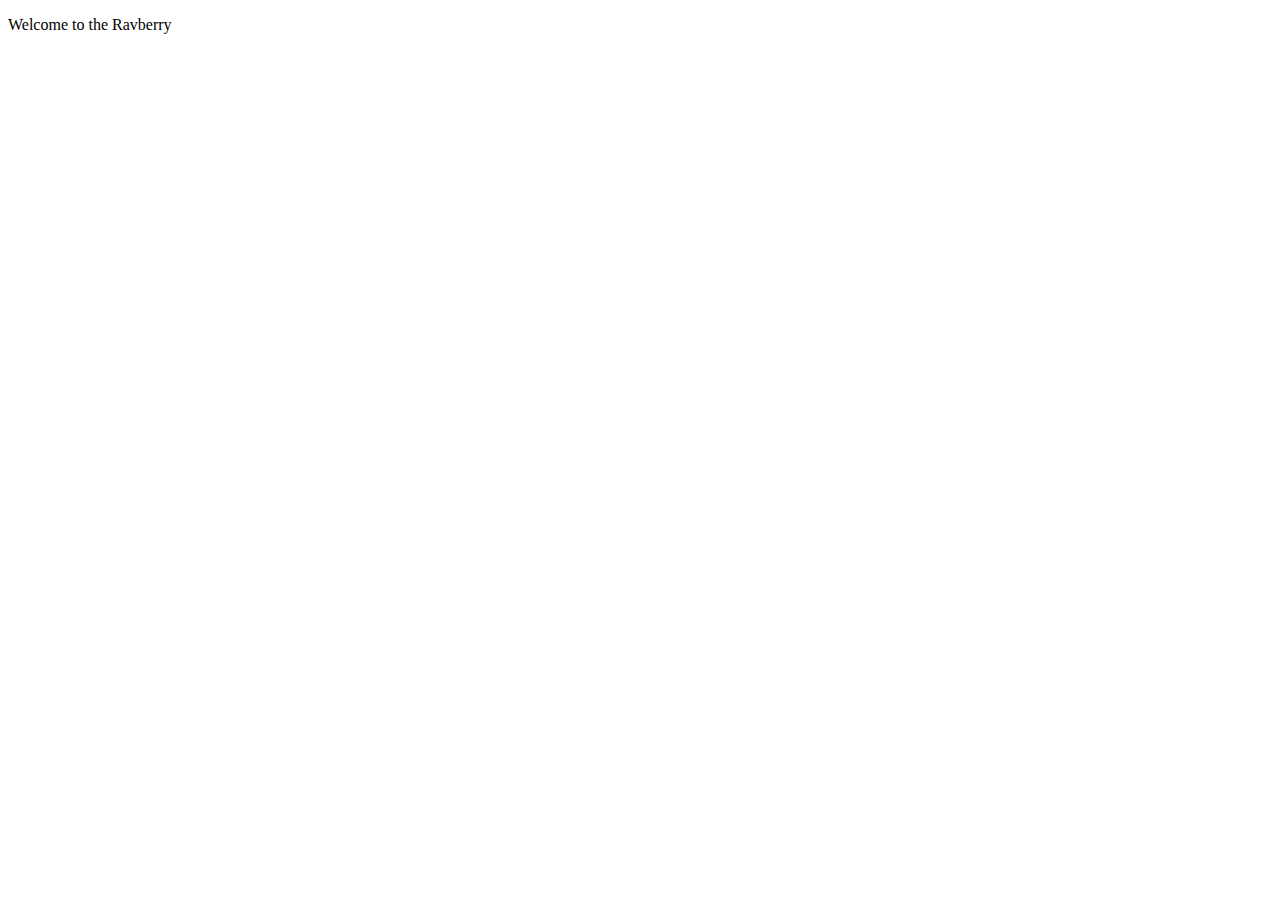
==== index.html @ bdfae787 "added background image" ====
<!DOCTYPE html>
<html lang="en">

<head>
    <title>Reactive design</title>
    <meta charset="utf-8" />
    <link href="https://cdn.jsdelivr.net/npm/bootstrap@5.0.0-beta2/dist/css/bootstrap.min.css" rel="stylesheet"
        integrity="sha384-BmbxuPwQa2lc/FVzBcNJ7UAyJxM6wuqIj61tLrc4wSX0szH/Ev+nYRRuWlolflfl" crossorigin="anonymous">
    <link rel="stylesheet" href="styles/style.css">
</head>


<body>

    <div class="container-fluid">
        <p id="splash">Welcome to the Ravberry</p>

    </div>

</body>

</html>
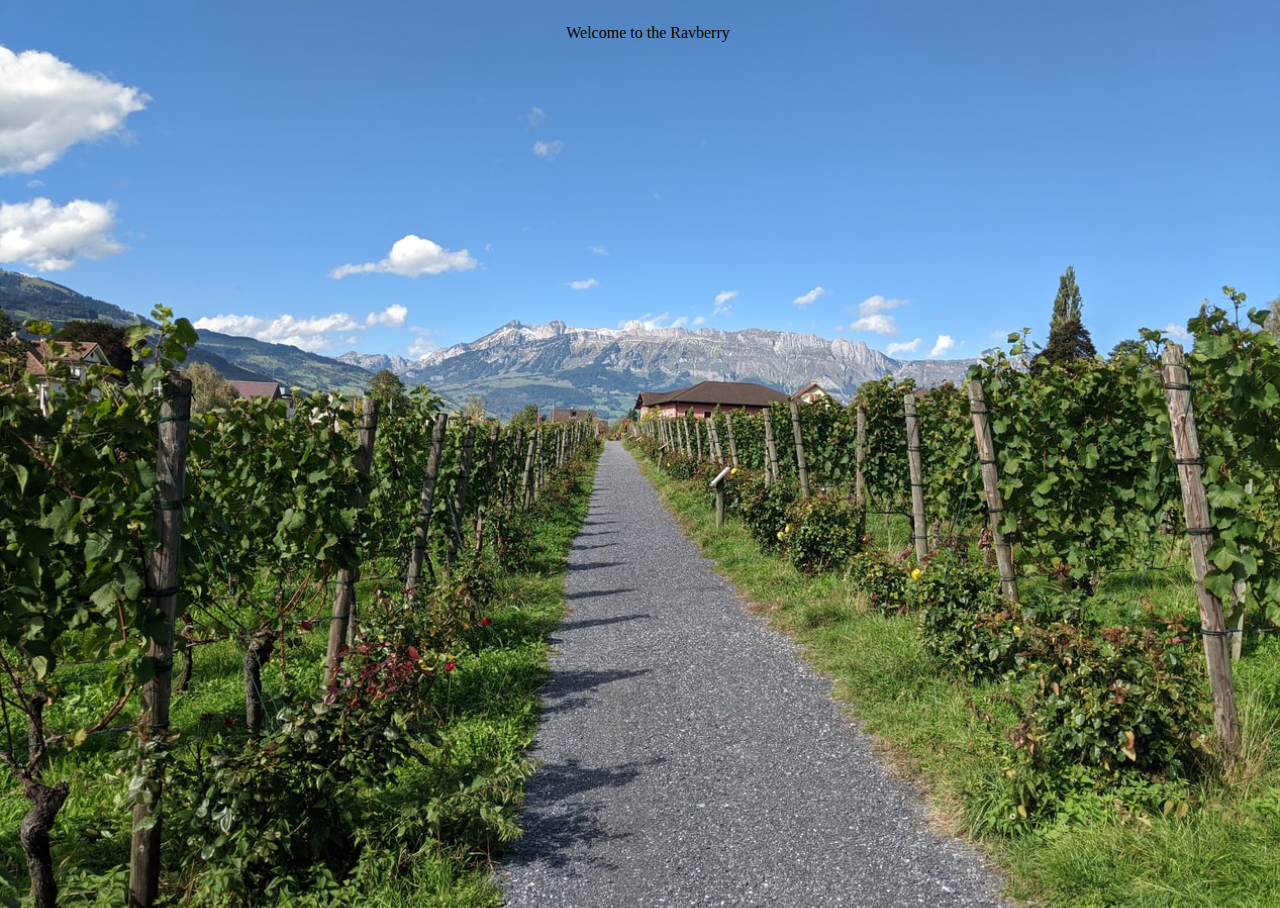
==== commit 58671529: "added favicon and fixed background" ====
--- a/index.html
+++ b/index.html
@@ -4,15 +4,16 @@
 <head>
     <title>Reactive design</title>
     <meta charset="utf-8" />
+    <link rel="shortcut icon" href="images/ravberry.png" type="image/x-icon">
     <link href="https://cdn.jsdelivr.net/npm/bootstrap@5.0.0-beta2/dist/css/bootstrap.min.css" rel="stylesheet"
         integrity="sha384-BmbxuPwQa2lc/FVzBcNJ7UAyJxM6wuqIj61tLrc4wSX0szH/Ev+nYRRuWlolflfl" crossorigin="anonymous">
-    <link rel="stylesheet" href="styles/style.css">
+    <link rel="stylesheet" href="styles/styles.css">
 </head>
 
 
 <body>
 
-    <div class="container-fluid">
+    <div class="container-fluid" id="splashContainer">
         <p id="splash">Welcome to the Ravberry</p>
 
     </div>
--- a/styles/styles.css
+++ b/styles/styles.css
@@ -0,0 +1,19 @@
+html{
+    width: 100%;
+    height: 100%
+}
+
+body{
+    width: 100%;
+    height: 100%;
+    background-image: url('/images/RaspberryField.jpg');
+    background-size: cover;
+    background-position: center;
+    
+    display: flex;
+    justify-content: center;
+}
+
+#splashContainer{
+
+}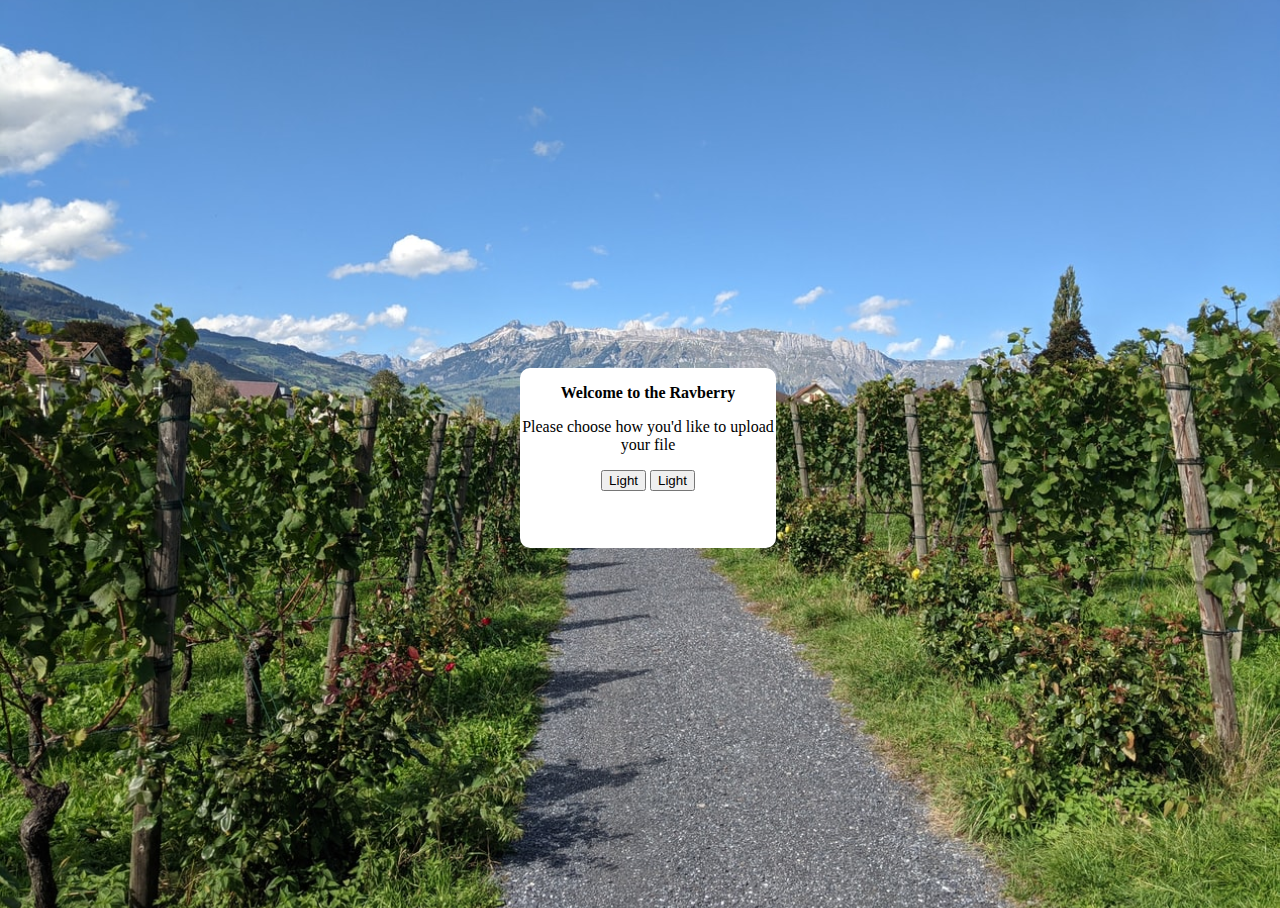
==== commit c5cbc769: "added splash screen" ====
--- a/index.html
+++ b/index.html
@@ -13,9 +13,13 @@
 
 <body>
 
-    <div class="container-fluid" id="splashContainer">
+    <div class="container" id="splashContainer">
         <p id="splash">Welcome to the Ravberry</p>
-
+        <p id="description">Please choose how you'd like to upload your file</p>
+        <div class="container" id="buttonDiv">
+            <button type="button" class="btn btn-light">Light</button>
+            <button type="button" class="btn btn-light">Light</button>
+        </div>
     </div>
 
 </body>
--- a/styles/styles.css
+++ b/styles/styles.css
@@ -9,11 +9,21 @@
     background-image: url('/images/RaspberryField.jpg');
     background-size: cover;
     background-position: center;
-    
+
     display: flex;
     justify-content: center;
 }
 
 #splashContainer{
+    width: 20%;
+    height: 20%;
+    margin: auto auto;
+    background-color: white;
+    border-radius: 10px;
+    text-align: center;
+}
 
+#splash{
+    font-weight:bold;
+    margin-bottom: 0px;
 }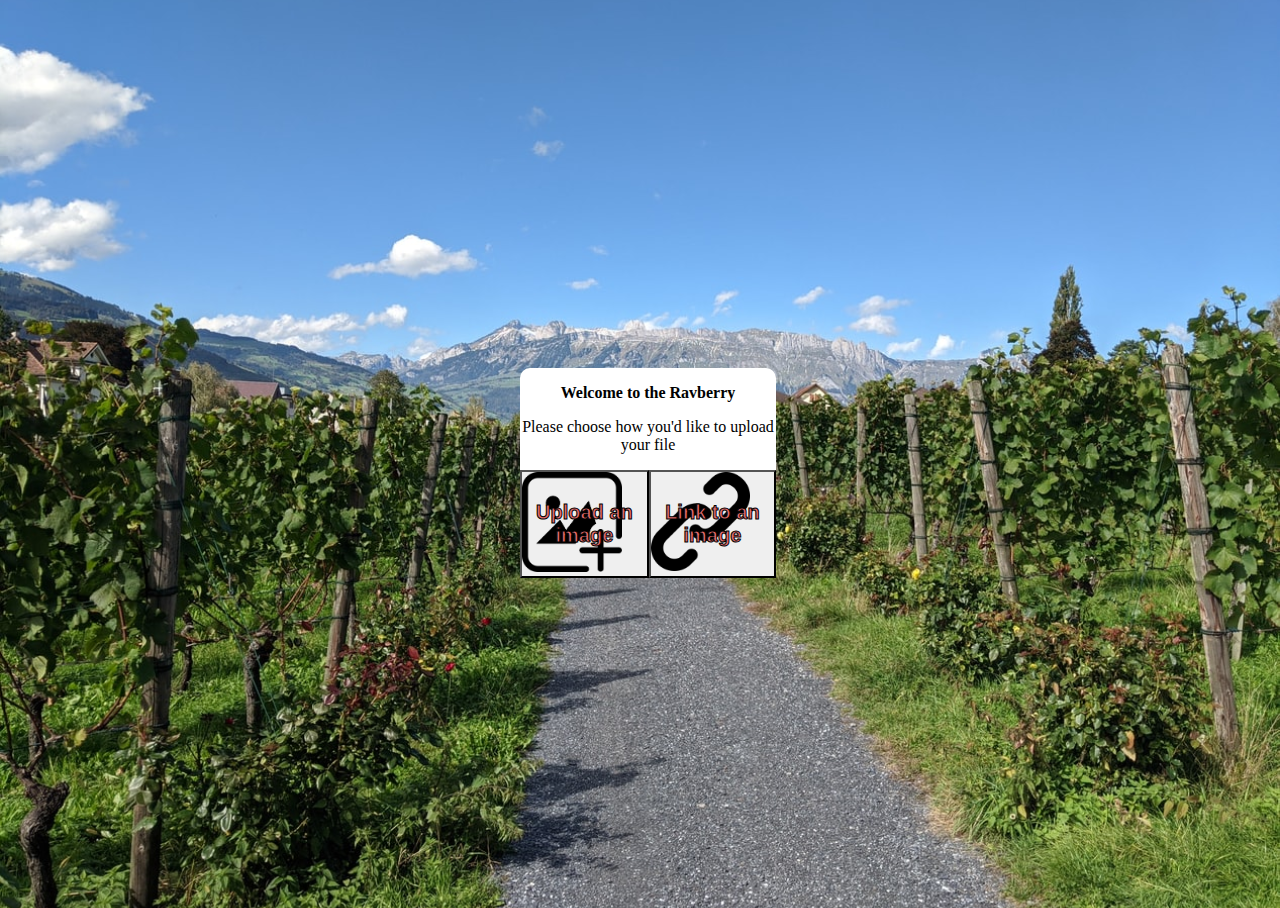
==== commit a3b4e546: "added more detail to index buttons" ====
--- a/index.html
+++ b/index.html
@@ -16,9 +16,9 @@
     <div class="container" id="splashContainer">
         <p id="splash">Welcome to the Ravberry</p>
         <p id="description">Please choose how you'd like to upload your file</p>
-        <div class="container" id="buttonDiv">
-            <button type="button" class="btn btn-light">Light</button>
-            <button type="button" class="btn btn-light">Light</button>
+        <div id="buttonDiv">
+            <button type="button" id="imageButton">Upload an image</button>
+            <button type="button" id="linkButton">Link to an image</button>
         </div>
     </div>
 
--- a/styles/styles.css
+++ b/styles/styles.css
@@ -26,4 +26,32 @@
 #splash{
     font-weight:bold;
     margin-bottom: 0px;
+}
+
+#buttonDiv{
+    height: 60%;
+    display: flex;
+    justify-content: space-evenly;
+}
+
+#imageButton{
+    background-image: url(/images/imageIcon.png);
+    background-size:80%;
+    background-repeat: no-repeat;
+    color: rgb(231, 108, 108);
+    font-weight:bold;
+    font-size: 15pt;
+    -webkit-text-stroke: 1px black;
+     
+}
+
+#linkButton{
+    background-image: url(/images/linkIcon.png);
+    background-size:80%;
+    background-repeat: no-repeat;
+    color: rgb(231, 108, 108);
+    font-weight:bold;
+    font-size: 15pt;
+    -webkit-text-stroke: 1px black;
+    bottom:5%;
 }